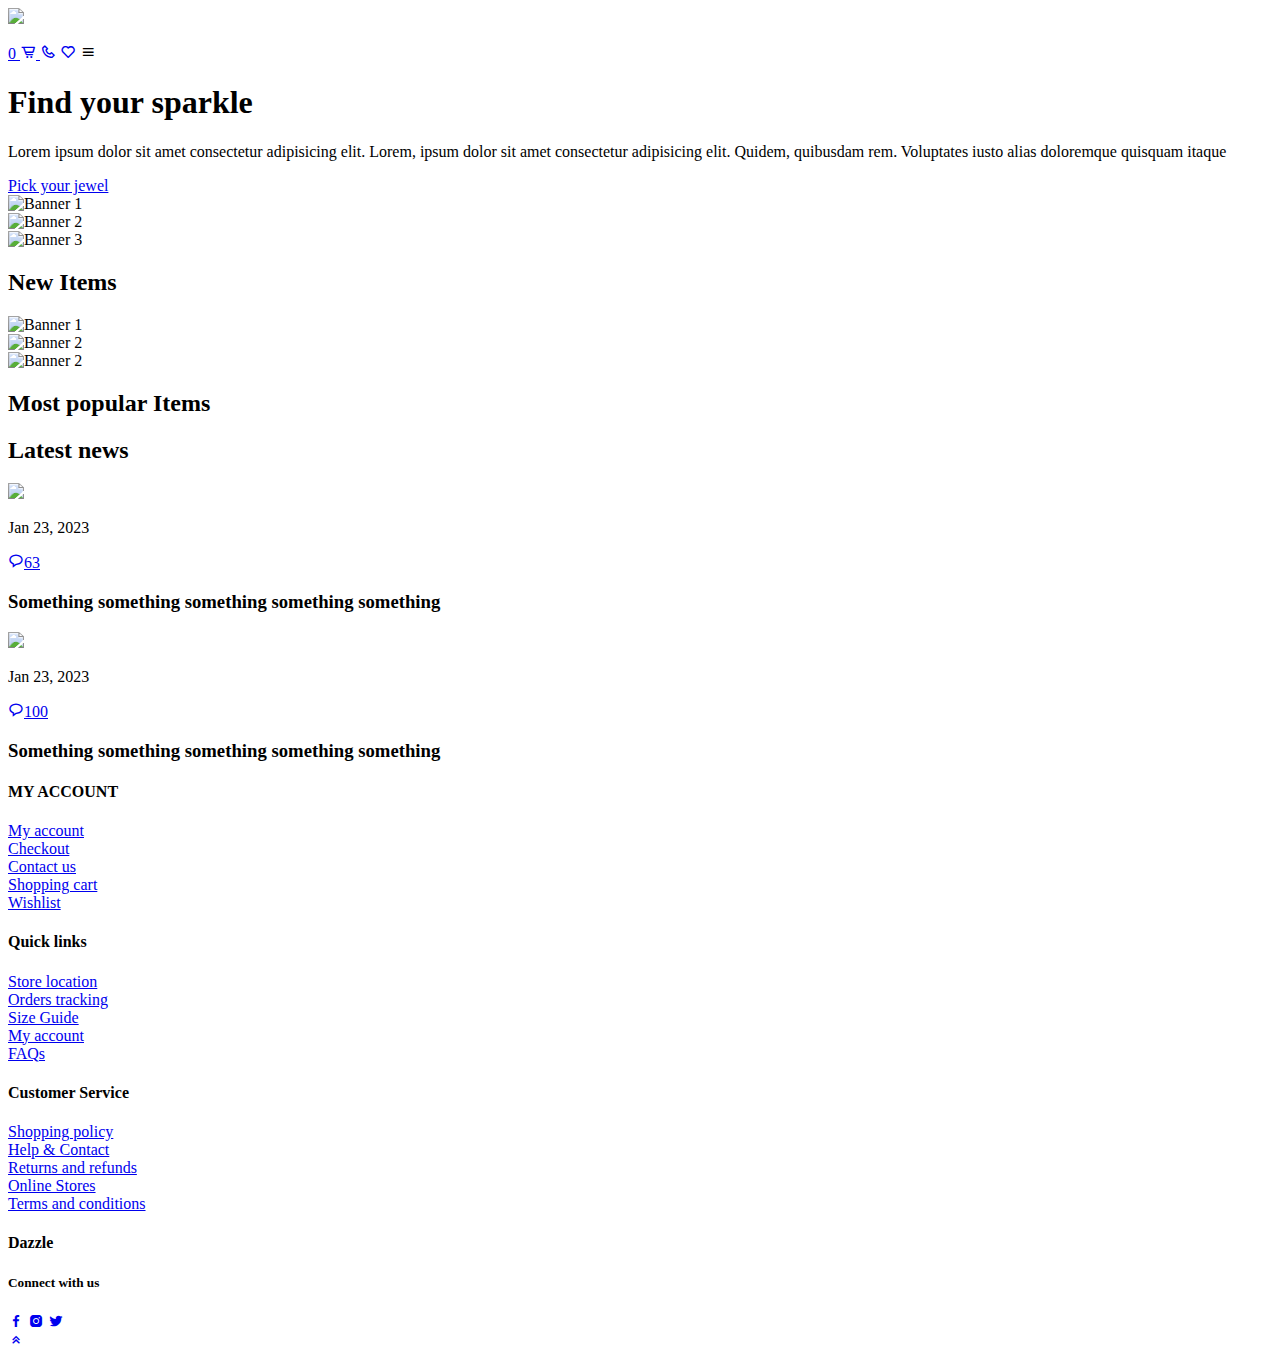
==== index.html @ e25cb39f "updated index/main html" ====
<!DOCTYPE html>
<html lang="en">
  <head>
    <meta charset="UTF-8" />
    <meta http-equiv="X-UA-Compatible" content="IE=edge" />
    <meta name="viewport" content="width=device-width, initial-scale=1.0" />
    <link rel="icon" href="./assets/logo.png" type="image/icon type">
    <title>Dazzle Jewelry</title>
     <link rel="stylesheet" type="text/css" href="/stylesheets/main.css">
    <link
      rel="stylesheet"
      href="https://unpkg.com/boxicons@latest/css/boxicons.min.css"/>

    <link rel="preconnect" href="https://fonts.googleapis.com" />
    <link rel="preconnect" href="https://fonts.gstatic.com" crossorigin />
    <link
      href="https://fonts.googleapis.com/css2?family=Cormorant+Garamond:ital,wght@0,500;0,600;0,700;1,500&display=swap"
      rel="stylesheet"
    />
  </head>

  <body>
<header>
    <a href="#" class="">
        <img src="./assets/logo.png" class="logo" >
    </a>
<!-- Navigation bar -->
    <ul class="navbar" id="navbar"></ul>
 <!-- Icon links -->
    <div class="home-icons">
        <a href="cart.html" id="cart__total__container">
          <span id="cart__total">0</span>
          <i class="bx bx-cart-alt"></i>
        </a>
        <a href="#"><i class="bx bx-phone"></i></a>
        <a href="#"><i class="bx bx-heart"></i></a>
         <div class="bx bx-menu" id="menu-icon"></div>
    </div>
</header>

<!-- Welcome section -->
<section class="home">
   <div class="home-text">
    <h1> Find your sparkle</h1>
    <p>Lorem ipsum dolor sit amet consectetur adipisicing elit. Lorem, ipsum dolor sit amet consectetur adipisicing elit.
      Quidem, quibusdam rem. Voluptates iusto alias doloremque quisquam itaque
    </p>
      <a href="product.html" class="btn">Pick your jewel</a>
   </div>
</section>


<!-- Image banner -->
<section class="banner">
  <div class="banner-item">
    <img src="./assets/banner1.png" alt="Banner 1">
  </div>
  <div class="banner-item">
    <img src="./assets/banner2.png" alt="Banner 2">
  </div>
  <div class="banner-item">
    <img src="./assets/banner3.png" alt="Banner 3">
  </div>
</section>


<section class="new-product">
  <div class="center-text">
    <h2>New Items</h2>
  </div>
<div class="new-content" id="new-products"></div>
</section>

<section class="banner">
  <div class="banner-item">
    <img src="./assets/banneritem1.png" alt="Banner 1">
  </div>
  <div class="banner-item">
    <img src="./assets/banneritem2.png" alt="Banner 2">
  </div>
  <div class="banner-item">
    <img src="./assets/banneritem3.png" alt="Banner 2">
  </div>
  
</section>

<section class="new-product">
  <div class="center-text">
    <h2>Most popular Items</h2>
  </div>
<div class="new-content" id="popular-items"></div>
</div>
</section>

<section class="blog">
  <div class="center text">
    <h2>Latest news</h2>
  </div>

  <div class="blog-content">
    <div class="main-box">
      <div class="box-img">
        <img src="./assets/blog1.jpg">
      </div>
      <div class="in-bxx">
      <div class="in-text">
        <p> Jan 23, 2023</p>
      </div>
      <div class="in-icon">
       <a href="#"><i class="bx bx-message-rounded"></i>63</a> 
      </div>
      </div>
      <h3> Something something something something something</h3>
    </div>

    <div class="main-box">
      <div class="box-img">
        <img src="./assets/blog2.jpg">
      </div>
      <div class="in-bxx">
      <div class="in-text">
        <p> Jan 23, 2023</p>
      </div>
      <div class="in-icon">
       <a href="#"><i class="bx bx-message-rounded"></i>100</a> 
      </div>
      </div>
      <h3> Something something something something something</h3>
    </div>
  </div>
</section>

<section class="contact">
  <div class="contact-box">
    <h4>MY ACCOUNT</h4>
    <li><a href="#">My account</a></li>
    <li><a href="#">Checkout</a></li>
    <li><a href="#">Contact us</a></li>
    <li><a href="#">Shopping cart</a></li>
    <li><a href="#">Wishlist</a></li>
  </div>

  <div class="contact-box">
    <h4>Quick links</h4>
    <li><a href="#">Store location</a></li>
    <li><a href="#">Orders tracking</a></li>
    <li><a href="#">Size Guide</a></li>
    <li><a href="#">My account</a></li>
    <li><a href="#">FAQs</a></li>
  </div>

  <div class="contact-box">
    <h4>Customer Service</h4>
    <li><a href="#">Shopping policy</a></li>
    <li><a href="#">Help & Contact</a></li>
    <li><a href="#">Returns and refunds</a></li>
    <li><a href="#">Online Stores</a></li>
    <li><a href="#">Terms and conditions</a></li>
  </div>

  <div class="contact-box">
    <h4>Dazzle</h4>
    <h5>Connect with us</h5>
    <div class="social">
      <a href="#"><i class="bx bxl-facebook"></i></a>
      <a href="#"><i class="bx bxl-instagram-alt"></i></a>
      <a href="#"><i class="bx bxl-twitter"></i></a>
    </div>

  </div>
</section>

<a href="#" class="scroll-top"><i class="bx bx-chevrons-up"></i></a>


    <script src="scripts/main.js" type="module"></script>
  </body>
</html>
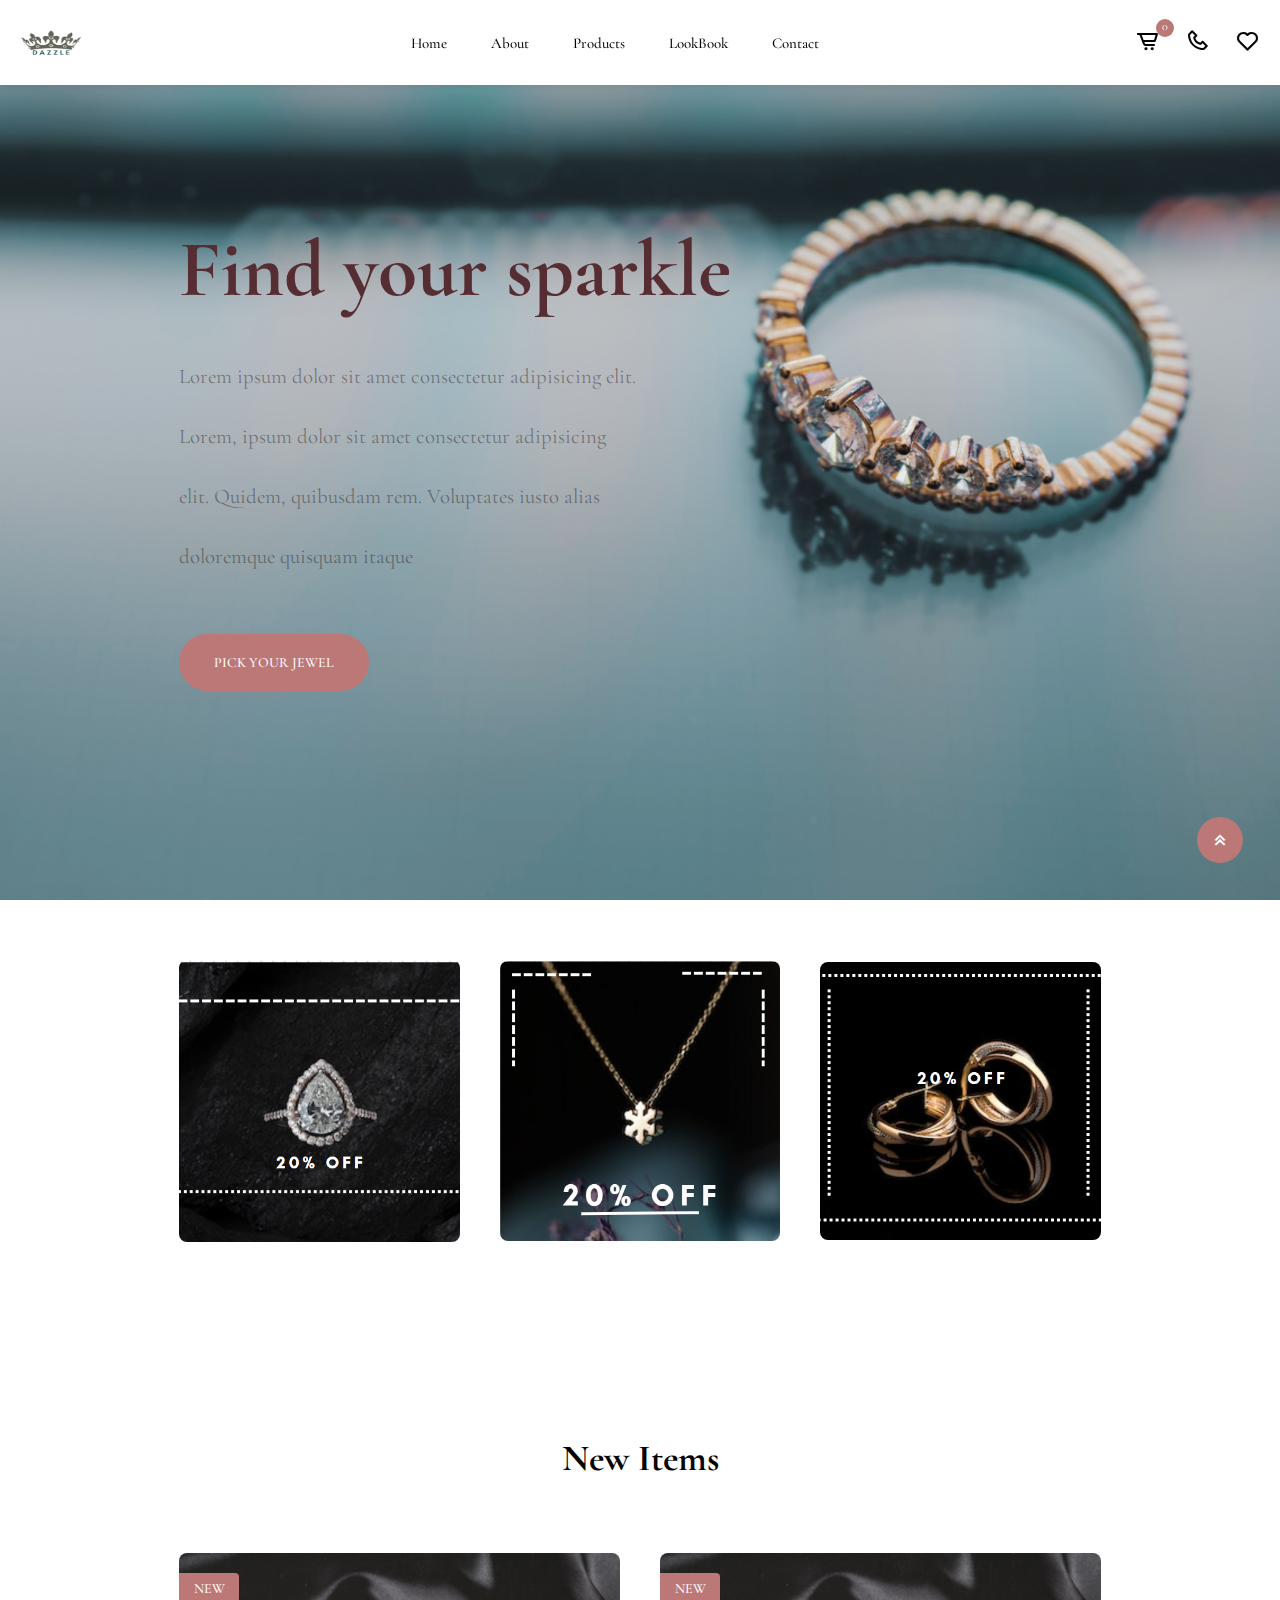
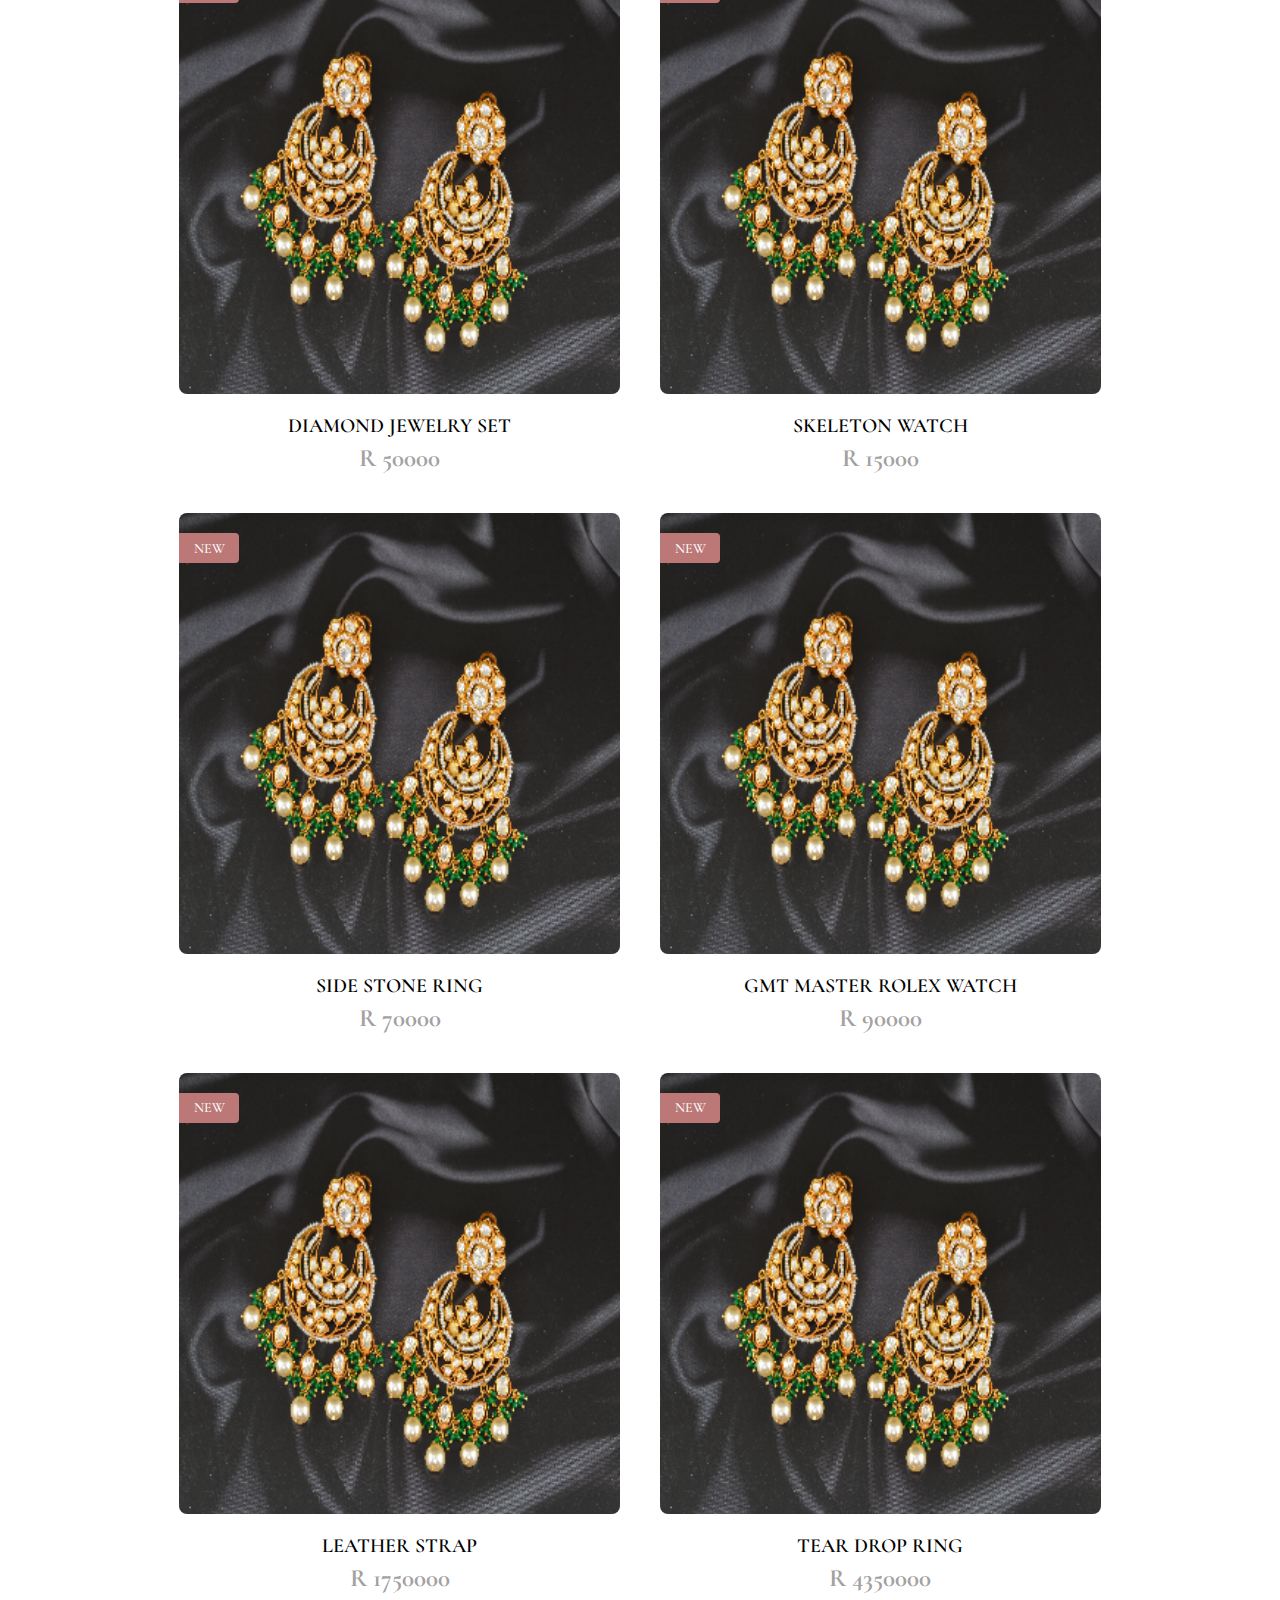
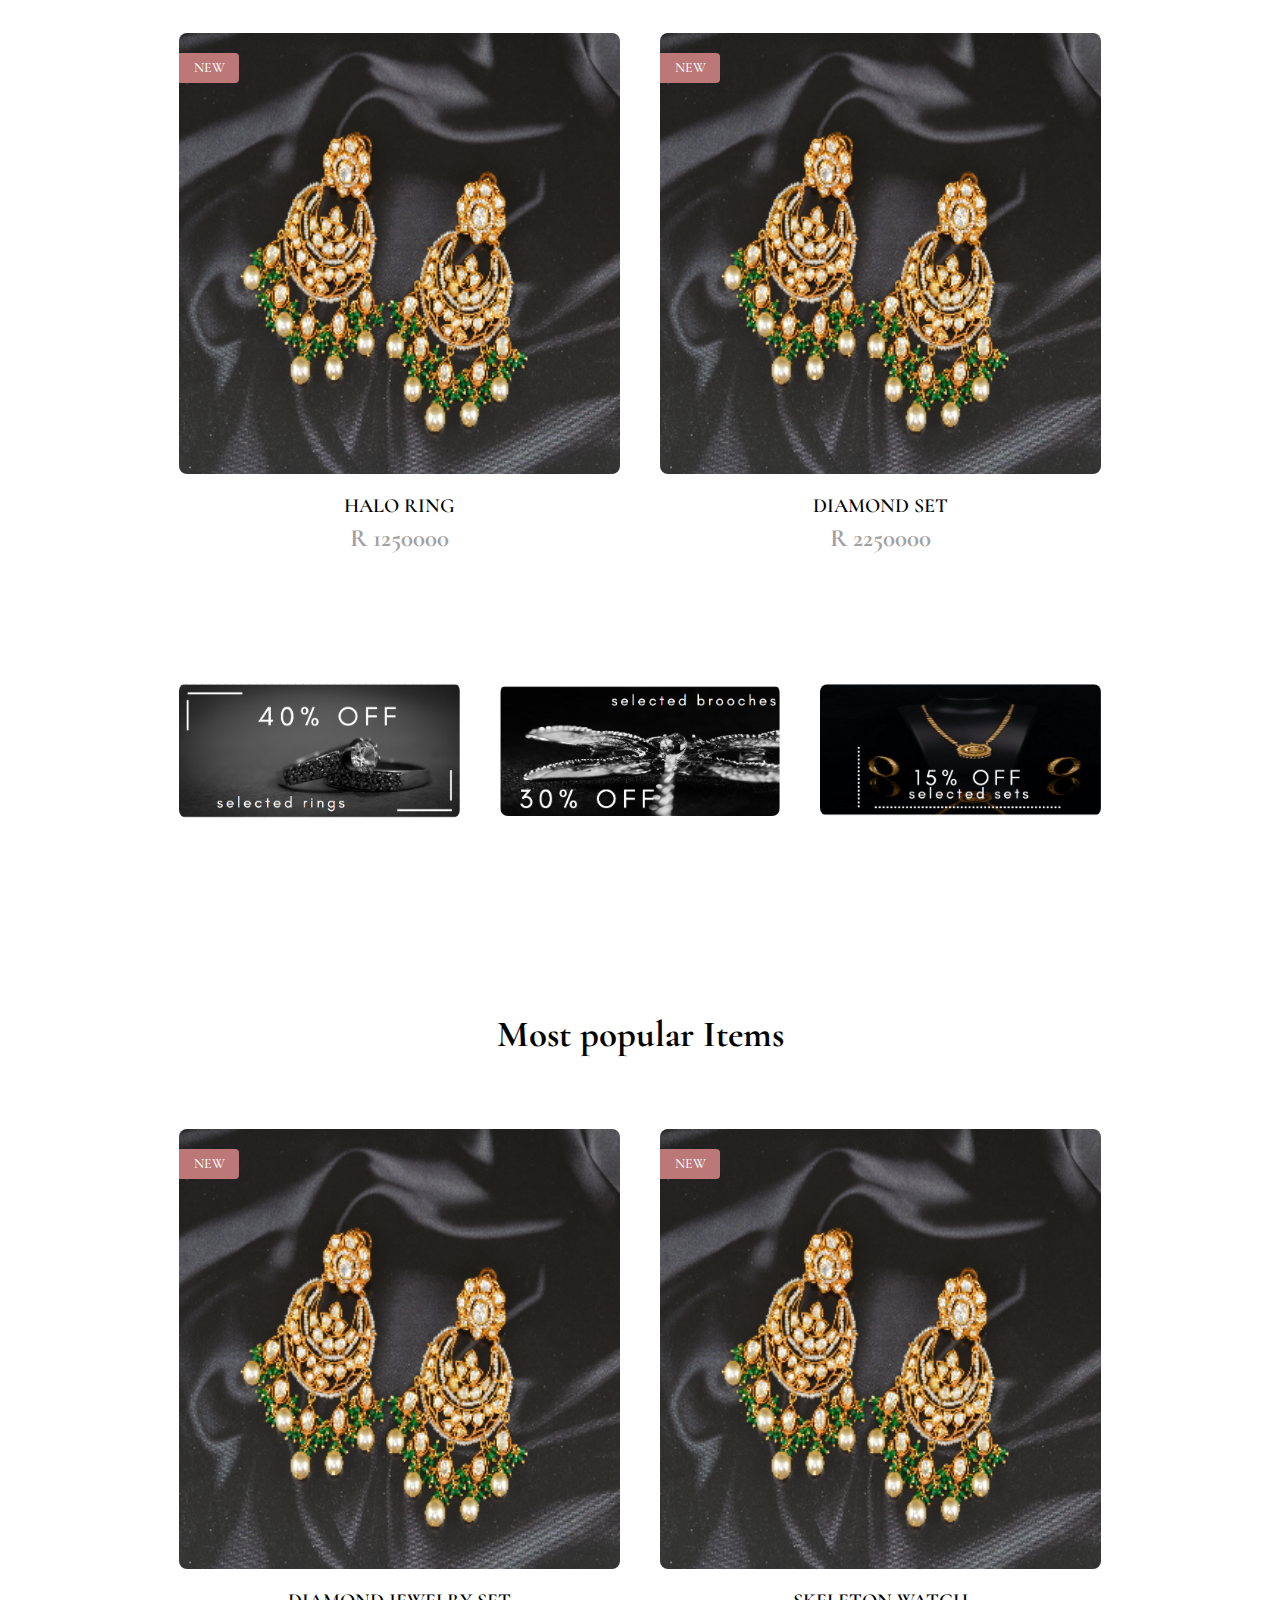
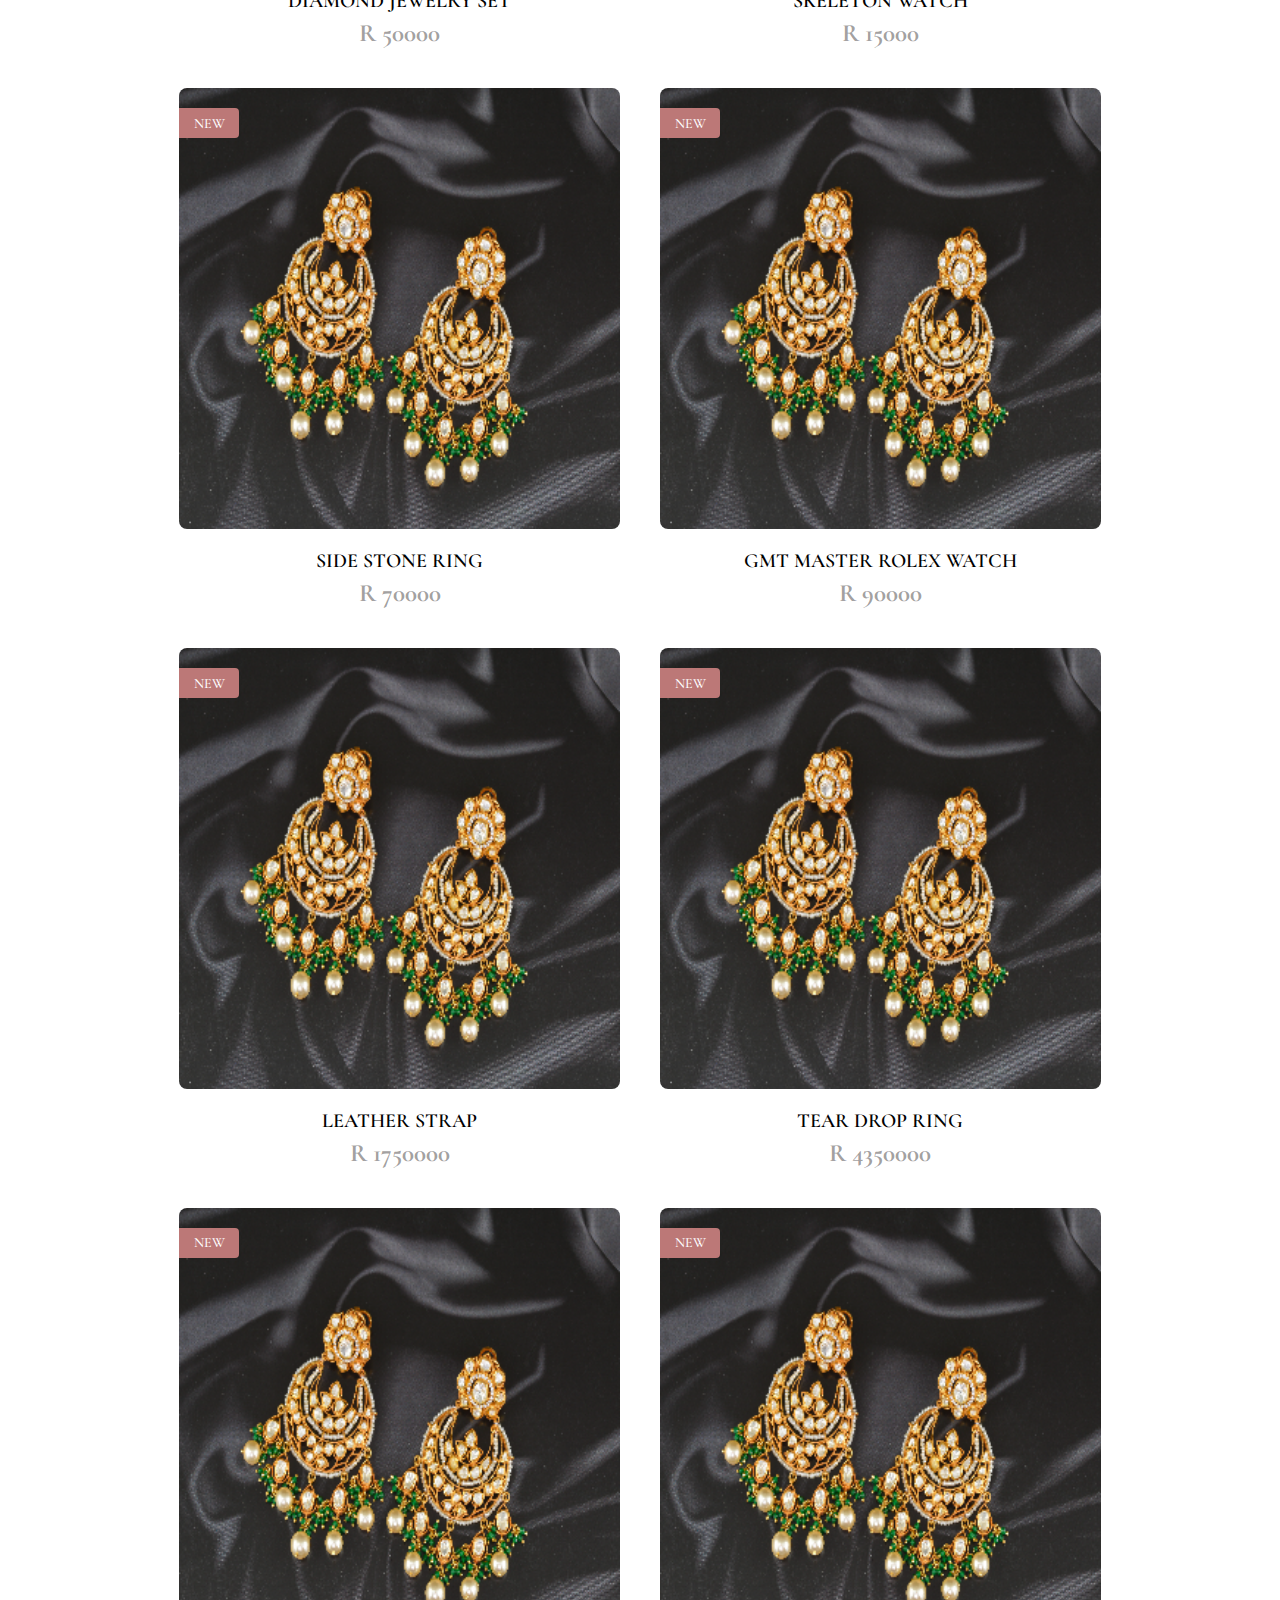
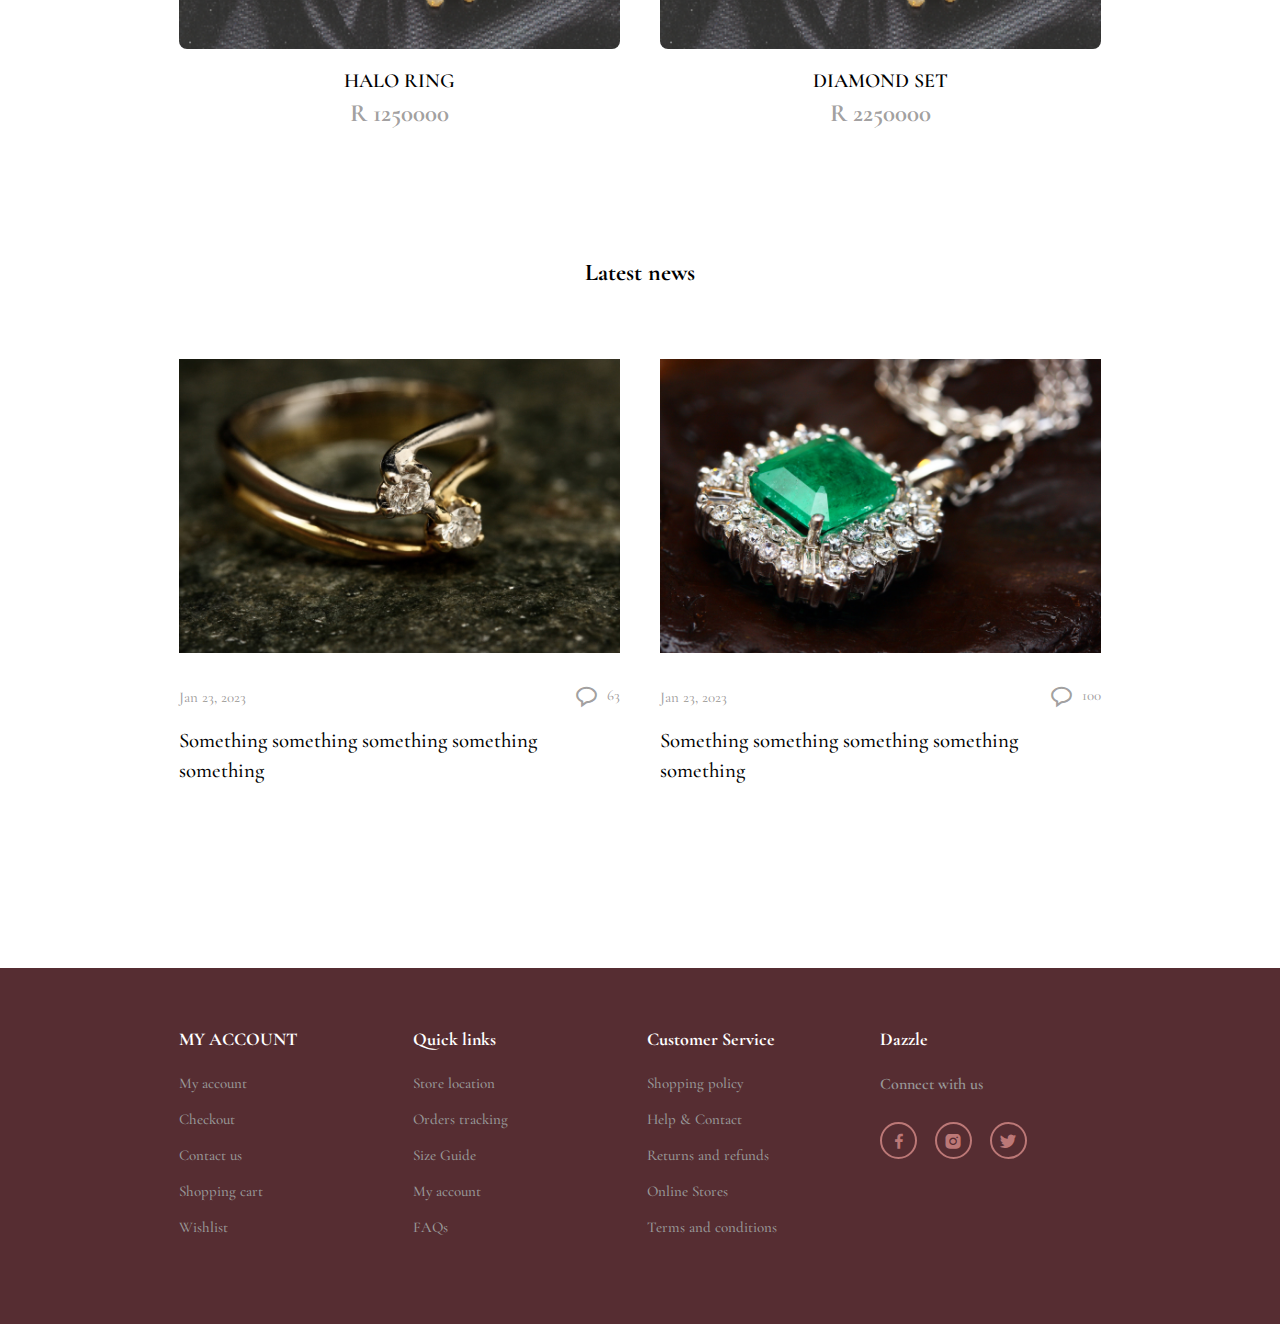
==== commit ec0205cf: "file updates" ====
--- a/index.html
+++ b/index.html
@@ -4,7 +4,7 @@
     <meta charset="UTF-8" />
     <meta http-equiv="X-UA-Compatible" content="IE=edge" />
     <meta name="viewport" content="width=device-width, initial-scale=1.0" />
-    <link rel="icon" href="./assets/logo.png" type="image/icon type">
+    <link rel="icon" href="./stylesheets/assets/logo.png" type="image/icon type">
     <title>Dazzle Jewelry</title>
      <link rel="stylesheet" type="text/css" href="/stylesheets/main.css">
     <link
@@ -22,7 +22,7 @@
   <body>
 <header>
     <a href="#" class="">
-        <img src="./assets/logo.png" class="logo" >
+        <img src="/assets/logo.png" class="logo" >
     </a>
 <!-- Navigation bar -->
     <ul class="navbar" id="navbar"></ul>
@@ -53,13 +53,13 @@
 <!-- Image banner -->
 <section class="banner">
   <div class="banner-item">
-    <img src="./assets/banner1.png" alt="Banner 1">
+    <img src="/assets/banner1.png" alt="Banner 1">
   </div>
   <div class="banner-item">
-    <img src="./assets/banner2.png" alt="Banner 2">
+    <img src="assets/banner2.png" alt="Banner 2">
   </div>
   <div class="banner-item">
-    <img src="./assets/banner3.png" alt="Banner 3">
+    <img src="/assets/banner3.png" alt="Banner 3">
   </div>
 </section>
 
@@ -73,13 +73,13 @@
 
 <section class="banner">
   <div class="banner-item">
-    <img src="./assets/banneritem1.png" alt="Banner 1">
+    <img src="/assets/banneritem1.png" alt="Banner 1">
   </div>
   <div class="banner-item">
-    <img src="./assets/banneritem2.png" alt="Banner 2">
+    <img src="/assets/banneritem2.png" alt="Banner 2">
   </div>
   <div class="banner-item">
-    <img src="./assets/banneritem3.png" alt="Banner 2">
+    <img src="/assets/banneritem3.png" alt="Banner 2">
   </div>
   
 </section>
@@ -100,7 +100,7 @@
   <div class="blog-content">
     <div class="main-box">
       <div class="box-img">
-        <img src="./assets/blog1.jpg">
+        <img src="/assets/blog1.jpg">
       </div>
       <div class="in-bxx">
       <div class="in-text">
@@ -115,7 +115,7 @@
 
     <div class="main-box">
       <div class="box-img">
-        <img src="./assets/blog2.jpg">
+        <img src="/assets/blog2.jpg">
       </div>
       <div class="in-bxx">
       <div class="in-text">
@@ -173,6 +173,6 @@
 <a href="#" class="scroll-top"><i class="bx bx-chevrons-up"></i></a>
 
 
-    <script src="scripts/main.js" type="module"></script>
+    <script src="/scripts/main.js" type="module"></script>
   </body>
 </html>--- a/stylesheets/main.css
+++ b/stylesheets/main.css
@@ -0,0 +1,710 @@
+*{
+    margin: 0;
+    padding: 0;
+    box-sizing: border-box;
+    font-family: 'Cormorant Garamond', serif;
+    list-style: none;
+    text-decoration: none;
+    scroll-behavior: smooth;
+}
+
+:root{
+    --bg-color:#fff;
+    --main-color:#bc7877;
+    --text-color: #010101;
+    --second-color: #562d32;
+    --other-color: rgba(12, 5, 5, 0.4);
+    --big-font: 5rem;
+    --h2-font: 2.3rem;
+    --p-font: 1.3rem;
+    --h1-font: 3rem;
+}
+body{
+    color: var(--text-color);
+    background: var(--bg-color);
+}
+header{
+    position: fixed;
+    width: 100%;
+    top: 0;
+    right: 0;
+    z-index: 1000;
+    background: var(--bg-color);
+    box-shadow: 0 1px 6px 0 rgb(32 33 36 / 10%);
+    display: flex;
+    align-items: center;
+    justify-content: space-between;
+    padding: 20px 14;
+    transition: all .50s ease;
+}
+.logo{
+    width: 100px;
+    height: 80px;
+}
+.navbar{
+    display: flex;
+}
+.navbar a{
+    color: var(--text-color);
+    font-size: 15px;
+    font-weight:500 ;
+    margin: 10px 22px;
+    transition: all .50s ease;
+}
+.navbar a:hover{
+    color: var(--main-color);
+}
+.home-icons{
+    display: flex;
+    align-items: center;
+}
+.home-icons i{
+    font-size: 25px;
+    color: var(--text-color);
+    margin-left: 5px;
+    margin-right: 20px;
+    transition: all .50s ease;
+}
+.home-icons i:hover{
+    transform: translateY(-4px);
+    color: var(--main-color);
+}
+#menu-icon{
+    height: 30px;
+    width: 30px;
+    background: var(--text-color);
+    color: var(--bg-color);
+    display: flex;
+    align-items: center;
+    justify-content: center;
+    font-size: 20px;
+    border-radius: 50%;
+    z-index: 10001;
+    cursor: pointer;
+    display: none;
+}
+section{
+    padding: 60px 14% 70px;
+}
+.home{
+    position: relative;
+    width: 100%;
+    height: 100vh;
+    background-image: url(../assets/home.jpg);
+    background-size: cover;
+    background-position: center;
+    display: flex;
+    align-items: center;
+    justify-content: flex-start;
+}
+.home-text h1{
+    font-family: 'Cormorant Garamond', serif;
+    font-size: var(--big-font);
+    color: var(--second-color);
+    line-height: 1.3;
+    margin-bottom: 25px;
+}
+.home-text p{
+    color: var(--other-color);
+    font-size: var(--p-font);
+    line-height: 60px;
+    margin-bottom: 65px;
+    width: 50%;
+}
+
+.btn{
+    padding: 20px 35px;
+    background: var(--main-color);
+    color: var(--bg-color);
+    font-size: 14px;
+    font-weight: 500;
+    text-transform: uppercase;
+    border-radius: 30px;
+    transition: all .50s ease;
+}
+.btn:hover{
+    background: var(--second-color);
+}
+.banner {
+    display: grid;
+    grid-template-columns: repeat(3, 1fr); /* This sets the number of columns to 3 and each column will have the same width */
+    gap: 2.5rem;
+    align-items: center;
+    justify-content: center;
+   
+}
+
+.banner-item {
+    overflow: hidden;
+    width: 100%; 
+     border-radius: 8px;/* This ensures that the banner items have the same width */
+}
+
+.banner-item img {
+    width: 100%;
+    display: block;
+    transition: transform 0.5s;
+    cursor: pointer;
+}
+
+.banner-item:hover img {
+    transform: scale(1.1);
+}
+
+
+.center-text h2{
+    text-align: center;
+    font-size: var(--h2-font);
+    font-weight: 800;
+    color: var(--text-color);
+}
+.new-content{
+    display: grid;
+    grid-template-columns: repeat(auto-fit, minmax(300px, auto));
+    align-items: center;
+    gap: 2.5rem;
+    margin-top: 4.5rem;
+    text-align: center;    
+}
+.row{
+    position: relative;
+    cursor: pointer;
+    border-radius: 8px;
+}
+.row img{
+    width: 100%;
+    height: auto;
+    margin-bottom: 15px;
+    border-radius: 8px;
+}
+.row h4{
+    font-size: 20px;
+    margin-bottom: 5px;
+    text-transform: uppercase;
+    font-weight: 600;
+    transition: all .50s ease;
+}
+.row h4:hover{
+    color: var(--main-color);
+    cursor: pointer;
+ 
+}
+.row h5{
+    color: var(--other-color);
+    font-size: 25px;
+   
+}
+.top{
+    position: absolute;
+    top: 20px;
+    left: 0;
+    height: 30px;
+    width: 60px;
+    color: var(--bg-color);
+    background:var(--main-color);
+    font-size: 14px;
+    font-weight: 500;
+    text-transform: uppercase;
+    display: inline-flex;
+    align-items: center;
+    justify-content: center;
+    border-top-right-radius: 4px;
+    border-bottom-right-radius: 4px;
+}
+.popular{
+    padding: 12px;
+    width: 100px;
+}
+.row .bbtn a{
+    position: absolute;
+    bottom: 78px;
+    left: 0;
+    right: 0;
+    padding: 13px;
+    background: rgba(235, 216, 216, 0.8);
+    color: var(--bg-color);
+    transition: opacity 0.5s;
+    opacity: 0;
+    border-radius: 8px;
+}
+.row:hover .bbtn a{
+    opacity: 1;
+}
+
+.blog-content{
+    display: grid;
+    grid-template-columns: repeat(auto-fit, minmax(350px,auto));
+    align-items: center;
+    gap: 2.5rem;
+    margin-top: 4.5rem;
+}
+ .box-img{
+    overflow: hidden;
+ }
+ .box-img img{
+    width: 100%;
+    height: auto;
+    display: block;
+    transition: transform 0.5s;
+    cursor: pointer;
+ }
+
+.box-img img:hover{
+    transform: scale(1.1);
+}
+.in-bxx{
+    margin-top: 2rem;
+    display: flex;
+    flex-wrap: wrap;
+    align-items: center;
+    justify-content: space-between;
+    margin-bottom: 1rem;
+}
+
+.in-text p{
+   color: var(--other-color);
+   font-size: 15px;
+   font-weight: 500;
+}
+.in-icon i{
+    vertical-align: middle;
+    color: var(--other-color);
+    font-size: 25px;
+    margin-right: 8px;
+}
+.in-icon a{
+    color: var(--other-color);
+    font-size: 15px;
+    font-weight: 500;
+}
+.main-box h3{
+    color: var(--text-color);
+    font-size: var(--p-font);
+    font-weight: 500;
+    line-height: 30px;
+    transition: all .50s ease;
+    cursor: pointer;
+}
+.main-box h3:hover{
+    color: var(--main-color);
+}
+.contact{
+    display: flex;
+    flex-direction: row;
+    justify-content: space-between;
+    background: var(--second-color);
+    margin-top: 7em;
+  }
+  
+  .contact-box{
+    width: calc(25% - 10px);
+  }
+  
+
+.contact-content {
+    margin-bottom: 4em;
+}
+
+.contact-content h1 {
+    font-size: 3rem;
+}
+
+.contact-content p {
+    font-size: 1.2rem;
+}
+
+.contact-horizontal {
+    display: flex;
+    flex-direction: row;
+    justify-content: space-between;
+}
+
+.contact-horizontal .map {
+    width: 500px;
+    height: 500px;
+    background-image: url(../assets/tets.jpg);
+    border-radius: 8px;
+    box-shadow: 0 4px 8px 0 rgba(0, 0, 0, 0.2), 0 6px 20px 0 rgba(0, 0, 0, 0.19);
+}
+
+  
+.contact-box h4{
+    margin-bottom: 1.5rem;
+    font-size: 18px;
+    color: var(--bg-color);
+}
+.contact-box li{
+    margin-bottom: 18px;
+}
+.contact-box li a{
+    display: block;
+    color: #999999;
+    font-size: 15px;
+    font-weight: 500;
+    transition: all .50s ease;
+}
+
+.contactInfo {
+    display: flex;
+    flex-direction: column;
+    justify-content: center;
+}
+
+.contactInfo .box {
+    margin-bottom: 2em;
+}
+
+.contactInfo .box h3  {
+    font-size: 1.8rem;
+    color: #ccc;
+}
+
+.contactInfo .box p  {
+    font-size: 1.2rem;
+    color: #eee;
+}
+
+.contact-box li a:hover{
+    transform: translateX(-7);
+    color: #010101;
+}
+
+.contact-box h5{
+    font-size: 16px;
+    font-weight: 600;
+    color: #999999;
+}
+.social{
+    display: flex;
+    margin-top: 1.8rem;
+}
+.social i{
+    height: 37px;
+    width: 37px;
+    background: transparent;
+    border: 2px solid var(--main-color);
+    display: flex;
+    align-items: center;
+    justify-content: center;
+    border-radius: 50%;
+    font-size: 20px;
+    margin-right: 1.1rem;
+    color: var(--main-color);
+    transition: all .50s ease;
+}
+
+.social i:hover{
+    background: var(--main-color);
+    color: var(--bg-color);
+    transform: scale(1.1);
+}
+
+.scroll-top{
+    position: fixed;
+    bottom: 2.3rem;
+    right: 2.3rem;
+}
+
+.scroll-top i{
+    background: var(--main-color);
+    color: var(--bg-color);
+    font-size: 22px;
+    padding: 12px;
+    border-radius: 30px;
+}
+
+/* About styles */
+
+.about-hero{
+    position: relative;
+    width: 100%;
+    height: 100vh;
+    background-image: url(./assets/abthero2.jpg);
+    background-size: cover;
+    background-position: center;
+    display: flex;
+    align-items: center;
+    justify-content: flex-start;
+}
+.about-text{
+    font-family: 'Cormorant Garamond', serif;
+    font-size: var(--h2-font);
+    color: var(--text-color) ;
+    line-height: 1.3;
+    margin-bottom: 25px;
+}
+
+.about-banner{
+    display: grid;
+    grid-template-columns: repeat(3, 1fr); /* This sets the number of columns to 3 and each column will have the same width */
+    gap: 2.5rem;
+    align-items: center;
+    justify-content: center;
+}
+.container {
+    position: absolute;
+    top: 0;
+    left: 0;
+    width: 100%;
+    height: 100%;
+    background-color: rgba(151, 148, 148, 0.7); /* This sets the background color of the container */
+    display: flex;
+    flex-direction: column;
+    justify-content: center;
+    align-items: center;
+}
+
+.text {
+    text-align: center;
+    color: black;
+}
+
+.gallery {
+    width: 100%;
+    height: 100%;
+    display: flex;
+    flex-direction: column;
+    justify-content: center;
+    align-items: center;
+    margin-top: 7em;
+}
+
+#left-container {
+    width: 50%;
+    float: left;
+}
+
+#right-container {
+    width: 50%;
+    float: right;
+}
+
+#map {
+    height: 500px;
+    width: 100%;
+}
+
+form {
+    padding: 20px;
+}
+
+#cart__total__container {
+
+    position: relative;
+    
+}
+
+#cart__total {
+    position: absolute;
+    display: flex;
+    display: block;
+    top: -10px;
+    right: 6px;
+    justify-content: center;
+    align-items: center;
+    text-align: center;
+    background-color: #bc7877;
+    color: #fff;
+    border-radius: 50%;
+    width: 18px;
+    height: 18px;
+    font-size: 12px;
+}
+
+#cart-items {
+    display: flex;
+    flex-direction: column;
+}
+
+.cart-items-container {
+    margin-top: 4em;
+}
+
+.cart-item {
+    display: flex;
+    width: 100%;
+    flex-direction: column;
+    margin-bottom: 1em;
+    padding: 1.5em;
+    box-shadow: 0 4px 8px 0 rgba(0, 0, 0, 0.2), 0 6px 20px 0 rgba(0, 0, 0, 0.19);
+    border-radius: 4px;
+}
+
+.cart-item-top {
+    display: flex;
+    justify-content: space-between;
+}
+
+.cart-item-bottom {
+    display: flex;
+    justify-content: flex-end;
+}
+
+.cart-item-remove-from-cart-btn {
+    background-color: #bc7877;
+    color: #fff;
+    padding: 10px 20px;
+
+}
+  
+.new-product {
+    margin-top: 4em;
+}
+/* .search_bar_container {
+  position: absolute;
+  top: 4em;
+  right: 0;
+  margin: 20px;
+  display: flex;
+  align-items: center;
+} */
+
+.search {
+  display: flex;
+  align-items: center;
+  background-color: #f2f2f2;
+  border-radius: 25px;
+  padding: 10px 20px;
+  width: 50%;
+}
+
+.searchTerm {
+  border: none;
+  font-size: 16px;
+  padding: 5px 10px;
+  width: 80%;
+  border-radius: 25px 0 0 25px;
+}
+
+.searchButton {
+  background-color: var(--main-color);
+  border: none;
+  color: #fff;
+  cursor: pointer;
+  font-size: 16px;
+  padding: 5px 10px;
+  border-radius: 0 25px 25px 0;
+}
+.searchButton:hover {
+  background-color: var(--main-color);
+  color: #fff;
+}
+
+.sort-search-container {
+    display: flex;
+    justify-content: flex-end;
+    align-items: center;
+  }
+  
+  .sort-container, .search-container {
+    margin-right: 40px;
+    display: inline-block;
+    width: 200px;
+    background-color: rgba(255, 255, 255, 0.2);
+    border-radius: 10px;
+    padding: 10px 20px;
+    text-align: center;
+  }
+  
+  #sort_by_price, #search_by_category {
+    color: var(--main-color);
+    font-weight: bold;
+    margin-bottom: 10px;
+  }
+  
+  select {
+    width: 100%;
+    height: 40px;
+    font-size: 16px;
+    border: none;
+    border-radius: 5px;
+    padding: 10px;
+    outline: none;
+    color: var(--second-color);
+    background-color: rgba(255, 255, 255, 0.2);
+  }
+  
+
+/* body{
+    background: #f2f2f2;
+    font-family: 'Open Sans', sans-serif;
+  }
+  
+.sort-search-container {
+    display: flex;
+    justify-content: flex-end;
+ }
+ 
+ .sort-container, .search-container {
+    float: right;
+    margin-right: 40px;
+ }
+ #sort_by_price{
+    color:var(--second-color) ;
+    
+ } */
+
+.image-container {
+    display: flex;
+}
+
+.image-container img {
+    width: 150px;
+    height: 150px;
+    display: inline-block;
+    margin-right: 20px;
+}
+
+@media (max-width: 920px) {
+    #menu-icon{
+        display: block;
+        height: 30px;
+        width: 30px;
+        background: var(--text-color);
+        color: var(--bg-color);
+        display: flex;
+        align-items: center;
+        justify-content: center;
+        font-size: 20px;
+        border-radius: 50%;
+        cursor: pointer;
+    }
+    .navbar{
+        position: absolute;
+        top: -800px;
+        left: 0;
+        right: 0;
+        display: flex;
+        flex-direction: column;
+        text-align: left;
+        background: var(--main-color);
+        transition: all .50s ease;
+    }
+    .navbar a{
+        display: block;
+        padding: 5px;
+        margin: 15px;
+        font-size: 20px;
+        font-weight: 600;
+        transition: all .50s ease;
+    }
+    .navbar a:hover{
+       color: var(--bg-color);
+    }
+    .navbar.active{
+        top: 100%;
+    }
+}
+@media (max-width: 640px){
+    :root{
+        --big-font:3.8rem;
+        --h2-font:2rem;
+        --p-font:1.1rem;
+  }
+  .home-text h1{
+    line-height: 1.1;
+  }
+  .home{
+    height: 85vh;
+  }
+}